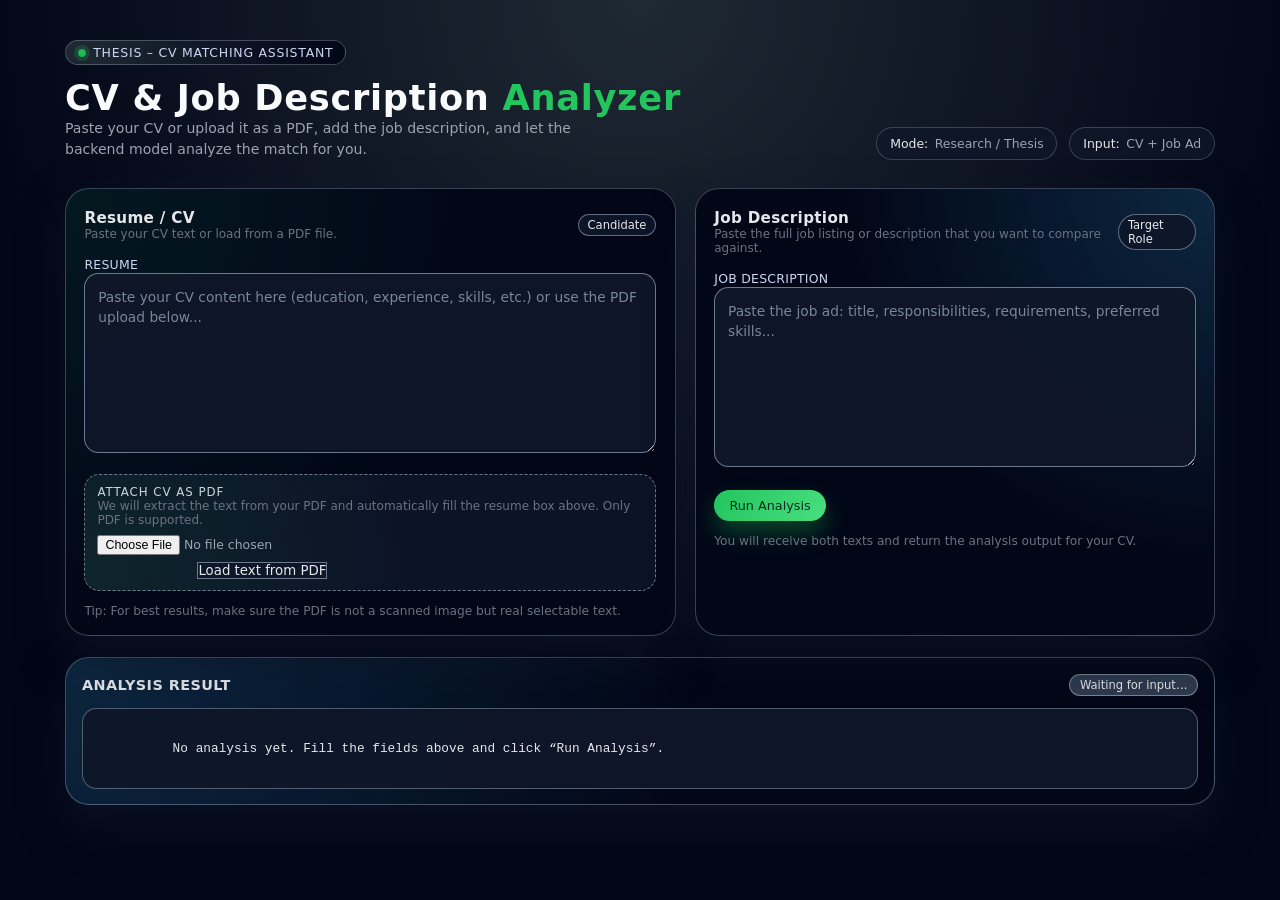
==== index.html @ 62167c49 "prepare site for GitHub Pages" ====
<!DOCTYPE html>
<html lang="en">
<head>
  <meta charset="UTF-8" />
  <title>Thesis – CV & Job Description Analyzer</title>
  <meta name="viewport" content="width=device-width, initial-scale=1.0" />

  <style>
    :root {
      --bg: #0f172a;
      --bg-card: #020617;
      --bg-soft: #020617;
      --accent: #22c55e;
      --accent-soft: rgba(34, 197, 94, 0.1);
      --accent-soft-2: rgba(34, 197, 94, 0.15);
      --border: rgba(148, 163, 184, 0.4);
      --border-soft: rgba(148, 163, 184, 0.3);
      --text-main: #e5e7eb;
      --text-soft: #9ca3af;
      --text-muted: #6b7280;
      --text-strong: #f9fafb;
      --error: #f97373;
      --shadow-soft: 0 22px 45px rgba(15, 23, 42, 0.6);
      --radius-card: 1.5rem;
    }

    * {
      box-sizing: border-box;
      margin: 0;
      padding: 0;
      font-family: system-ui, -apple-system, BlinkMacSystemFont, "SF Pro Text",
        "Segoe UI", sans-serif;
    }

    body {
      min-height: 100vh;
      display: flex;
      flex-direction: column;
      align-items: stretch;
      justify-content: flex-start;
      background: radial-gradient(circle at top, #1f2933 0, #020617 60%);
      color: var(--text-main);
      padding: 2.5rem 1.25rem 2rem;
    }

    .container {
      max-width: 1150px;
      margin: 0 auto;
      width: 100%;
    }

    header {
      display: flex;
      flex-direction: column;
      gap: 0.75rem;
      margin-bottom: 1.75rem;
    }

    .badge {
      display: inline-flex;
      align-items: center;
      gap: 0.45rem;
      padding: 0.25rem 0.75rem;
      border-radius: 999px;
      border: 1px solid rgba(148, 163, 184, 0.4);
      background: radial-gradient(circle at top left, #1f2933, #020617);
      font-size: 0.78rem;
      text-transform: uppercase;
      letter-spacing: 0.06em;
      color: #cbd5f5;
      width: fit-content;
    }

    .badge-dot {
      width: 8px;
      height: 8px;
      border-radius: 999px;
      background: radial-gradient(circle at center, var(--accent), #16a34a);
      box-shadow: 0 0 0 4px rgba(34, 197, 94, 0.18);
    }

    .title-row {
      display: flex;
      align-items: flex-end;
      justify-content: space-between;
      gap: 1rem;
      flex-wrap: wrap;
    }

    h1 {
      font-size: clamp(1.8rem, 3vw, 2.2rem);
      font-weight: 650;
      letter-spacing: 0.02em;
      color: var(--text-strong);
    }

    h1 span {
      color: var(--accent);
    }

    .subtitle {
      max-width: 550px;
      font-size: 0.88rem;
      color: var(--text-soft);
      line-height: 1.5;
    }

    .stats {
      display: flex;
      gap: 0.75rem;
      flex-wrap: wrap;
    }

    .pill {
      padding: 0.5rem 0.8rem;
      border-radius: 999px;
      border: 1px solid rgba(148, 163, 184, 0.32);
      background: rgba(15, 23, 42, 0.8);
      font-size: 0.78rem;
      color: var(--text-soft);
      display: inline-flex;
      align-items: center;
      gap: 0.4rem;
    }

    .pill strong {
      color: #e5e7eb;
      font-weight: 500;
    }

    main {
      display: flex;
      flex-direction: column;
      gap: 1.2rem;
    }

    .grid {
      display: grid;
      grid-template-columns: minmax(0, 1.08fr) minmax(0, 0.92fr);
      gap: 1.2rem;
    }

    @media (max-width: 900px) {
      body {
        padding: 1.75rem 1rem 1.5rem;
      }

      .grid {
        grid-template-columns: minmax(0, 1fr);
      }
    }

    .card {
      background: radial-gradient(
          circle at top left,
          rgba(15, 164, 99, 0.12),
          transparent 55%
        ),
        radial-gradient(circle at bottom right, #020617, #020617);
      border-radius: var(--radius-card);
      border: 1px solid rgba(148, 163, 184, 0.38);
      box-shadow: var(--shadow-soft);
      padding: 1.25rem 1.15rem 1.1rem;
      display: flex;
      flex-direction: column;
      gap: 0.8rem;
      position: relative;
      overflow: hidden;
    }

    .card--secondary {
      background: radial-gradient(
          circle at top right,
          rgba(56, 189, 248, 0.18),
          transparent 55%
        ),
        radial-gradient(circle at bottom left, #020617, #020617);
    }

    .card-header {
      display: flex;
      align-items: center;
      justify-content: space-between;
      gap: 0.5rem;
    }

    .card-title {
      font-size: 0.95rem;
      font-weight: 600;
      color: #e5e7eb;
      letter-spacing: 0.02em;
      display: flex;
      align-items: center;
      gap: 0.45rem;
    }

    .card-kicker {
      font-size: 0.75rem;
      color: var(--text-muted);
    }

    .chip {
      font-size: 0.72rem;
      padding: 0.2rem 0.55rem;
      border-radius: 999px;
      border: 1px solid rgba(148, 163, 184, 0.6);
      background: rgba(15, 23, 42, 0.9);
      color: #e5e7eb;
    }

    label {
      font-size: 0.78rem;
      font-weight: 500;
      color: #cbd5f5;
      letter-spacing: 0.02em;
      text-transform: uppercase;
    }

    textarea {
      width: 100%;
      resize: vertical;
      min-height: 180px;
      max-height: 420px;
      padding: 0.8rem 0.8rem;
      border-radius: 0.9rem;
      border: 1px solid rgba(148, 163, 184, 0.7);
      background: rgba(15, 23, 42, 0.95);
      color: var(--text-main);
      font-size: 0.86rem;
      line-height: 1.5;
      outline: none;
      transition: border 0.18s ease, box-shadow 0.18s ease, background 0.18s ease;
    }

    textarea::placeholder {
      color: rgba(148, 163, 184, 0.8);
    }

    textarea:focus {
      border-color: var(--accent);
      box-shadow: 0 0 0 1px rgba(34, 197, 94, 0.4);
      background: #020617;
    }

    .pdf-upload {
      margin-top: 0.25rem;
      padding: 0.65rem 0.75rem 0.7rem;
      border-radius: 0.95rem;
      border: 1px dashed rgba(148, 163, 184, 0.7);
      background: radial-gradient(
          circle at bottom left,
          rgba(34, 197, 94, 0.1),
          transparent 55%
        ),
        rgba(15, 23, 42, 0.85);
      display: flex;
      flex-direction: column;
      gap: 0.55rem;
      font-size: 0.78rem;
      color: var(--text-soft);
    }

    .pdf-row {
      display: flex;
      flex-wrap: wrap;
      gap: 0.5rem;
      align-items: center;
      justify-content: space-between;
    }

    .pdf-label {
      font-size: 0.74rem;
      text-transform: uppercase;
      letter-spacing: 0.08em;
      color: rgba(226, 232, 240, 0.9);
      font-weight: 500;
    }

    input[type="file"] {
      font-size: 0.78rem;
      color: var(--text-soft);
      max-width: 230px;
    }

    .small {
      font-size: 0.75rem;
      color: var(--text-muted);
    }

    .btn {
      display: inline-flex;
      align-items: center;
      justify-content: center;
      gap: 0.4rem;
      border: none;
      border-radius: 999px;
      padding: 0.5rem 0.95rem;
      font-size: 0.8rem;
      font-weight: 500;
      cursor: pointer;
      background: linear-gradient(120deg, #22c55e, #4ade80);
      color: #022c22;
      box-shadow: 0 12px 25px rgba(22, 163, 74, 0.4);
      transition: transform 0.13s ease, box-shadow 0.13s ease,
        filter 0.12s ease, background 0.18s ease;
      white-space: nowrap;
    }

    .btn:hover:not(:disabled) {
      transform: translateY(-1px);
      box-shadow: 0 18px 38px rgba(16, 185, 129, 0.45);
      filter: brightness(1.03);
    }

    .btn:active:not(:disabled) {
      transform: translateY(0);
      box-shadow: 0 10px 24px rgba(16, 185, 129, 0.5);
      filter: brightness(0.98);
    }

    .btn:disabled {
      opacity: 0.55;
      cursor: default;
      box-shadow: none;
    }

    .btn-outline {
      background: rgba(15, 23, 42, 0.9);
      color: #e5e7eb;
      border: 1px solid rgba(148, 163, 184, 0.7);
      box-shadow: none;
    }

    .btn-outline:hover:not(:disabled) {
      background: rgba(15, 23, 42, 1);
      border-color: var(--accent);
      box-shadow: 0 0 0 1px rgba(34, 197, 94, 0.4);
    }

    .actions-row {
      margin-top: 0.4rem;
      display: flex;
      align-items: center;
      justify-content: space-between;
      gap: 0.8rem;
      flex-wrap: wrap;
    }

    .hint {
      font-size: 0.76rem;
      color: var(--text-muted);
    }

    .result-card {
      margin-top: 0.1rem;
      padding: 1rem 1rem 0.9rem;
      border-radius: var(--radius-card);
      background: radial-gradient(
          circle at top left,
          rgba(56, 189, 248, 0.18),
          transparent 55%
        ),
        radial-gradient(circle at bottom right, #020617, #020617);
      border: 1px solid rgba(148, 163, 184, 0.45);
      box-shadow: var(--shadow-soft);
      display: flex;
      flex-direction: column;
      gap: 0.7rem;
    }

    .result-header {
      display: flex;
      align-items: center;
      justify-content: space-between;
      gap: 0.5rem;
      flex-wrap: wrap;
    }

    .result-title {
      font-size: 0.9rem;
      font-weight: 600;
      color: #e5e7eb;
      letter-spacing: 0.03em;
      text-transform: uppercase;
    }

    .badge-soft {
      font-size: 0.72rem;
      padding: 0.2rem 0.6rem;
      border-radius: 999px;
      background: rgba(51, 65, 85, 0.9);
      color: #e5e7eb;
      border: 1px solid rgba(148, 163, 184, 0.7);
    }

    .result-body {
      border-radius: 0.9rem;
      background: rgba(15, 23, 42, 0.95);
      border: 1px solid rgba(148, 163, 184, 0.5);
      padding: 0.7rem 0.8rem;
      font-size: 0.8rem;
      line-height: 1.5;
      max-height: 320px;
      overflow: auto;
      font-family: ui-monospace, SFMono-Regular, Menlo, Monaco, Consolas,
        "Liberation Mono", "Courier New", monospace;
      white-space: pre-wrap;
      word-break: break-word;
    }

    .status {
      font-size: 0.76rem;
      color: var(--text-muted);
    }

    .status span {
      color: var(--accent);
      font-weight: 500;
    }

    .status-error {
      color: var(--error);
    }
  </style>
</head>
<body>
  <div class="container">
    <header>
      <div class="badge">
        <span class="badge-dot"></span>
        Thesis – CV Matching Assistant
      </div>
      <div class="title-row">
        <div>
          <h1>
            CV & Job Description <span>Analyzer</span>
          </h1>
          <p class="subtitle">
            Paste your CV or upload it as a PDF, add the job description, and let the
            backend model analyze the match for you.
          </p>
        </div>
        <div class="stats">
          <div class="pill">
            <strong>Mode:</strong> Research / Thesis
          </div>
          <div class="pill">
            <strong>Input:</strong> CV + Job Ad
          </div>
        </div>
      </div>
    </header>

    <main>
      <section class="grid">
        <!-- CV / Resume Card -->
        <article class="card">
          <div class="card-header">
            <div>
              <div class="card-title">Resume / CV</div>
              <div class="card-kicker">Paste your CV text or load from a PDF file.</div>
            </div>
            <span class="chip">Candidate</span>
          </div>

          <div>
            <label for="resume">Resume</label>
            <textarea
              id="resume"
              placeholder="Paste your CV content here (education, experience, skills, etc.) or use the PDF upload below..."
            ></textarea>
          </div>

          <div class="pdf-upload">
            <div class="pdf-row">
              <div>
                <div class="pdf-label">Attach CV as PDF</div>
                <p class="small">
                  We will extract the text from your PDF and automatically fill the
                  resume box above. Only PDF is supported.
                </p>
              </div>
              <div style="display:flex; flex-direction:column; gap:0.4rem; align-items:flex-end;">
                <input type="file" id="resumePdf" accept="application/pdf" />
                <button class="btn-outline" id="loadPdfBtn" type="button">
                  Load text from PDF
                </button>
              </div>
            </div>
          </div>

          <div class="hint">
            Tip: For best results, make sure the PDF is not a scanned image but real
            selectable text.
          </div>
        </article>

        <!-- Job Description Card -->
        <article class="card card--secondary">
          <div class="card-header">
            <div>
              <div class="card-title">Job Description</div>
              <div class="card-kicker">
                Paste the full job listing or description that you want to compare against.
              </div>
            </div>
            <span class="chip">Target Role</span>
          </div>

          <div>
            <label for="jobDescription">Job Description</label>
            <textarea
              id="jobDescription"
              placeholder="Paste the job ad: title, responsibilities, requirements, preferred skills..."
            ></textarea>
          </div>

          <div class="actions-row">
            <button class="btn" id="analyze" type="button">
              Run Analysis
            </button>
            <p class="hint">
              You will receive both texts and return the analysis output for your CV.
            </p>
          </div>
          <p class="status" id="status"></p>
        </article>
      </section>

      <!-- Results -->
      <section class="result-card">
        <div class="result-header">
          <div class="result-title">Analysis Result</div>
          <span class="badge-soft" id="resultBadge">Waiting for input…</span>
        </div>
        <div class="result-body" id="analysisResult">
          No analysis yet. Fill the fields above and click “Run Analysis”.
        </div>
      </section>
    </main>
  </div>

  <script src="assets/js/app.js"></script>
</body>
</html>
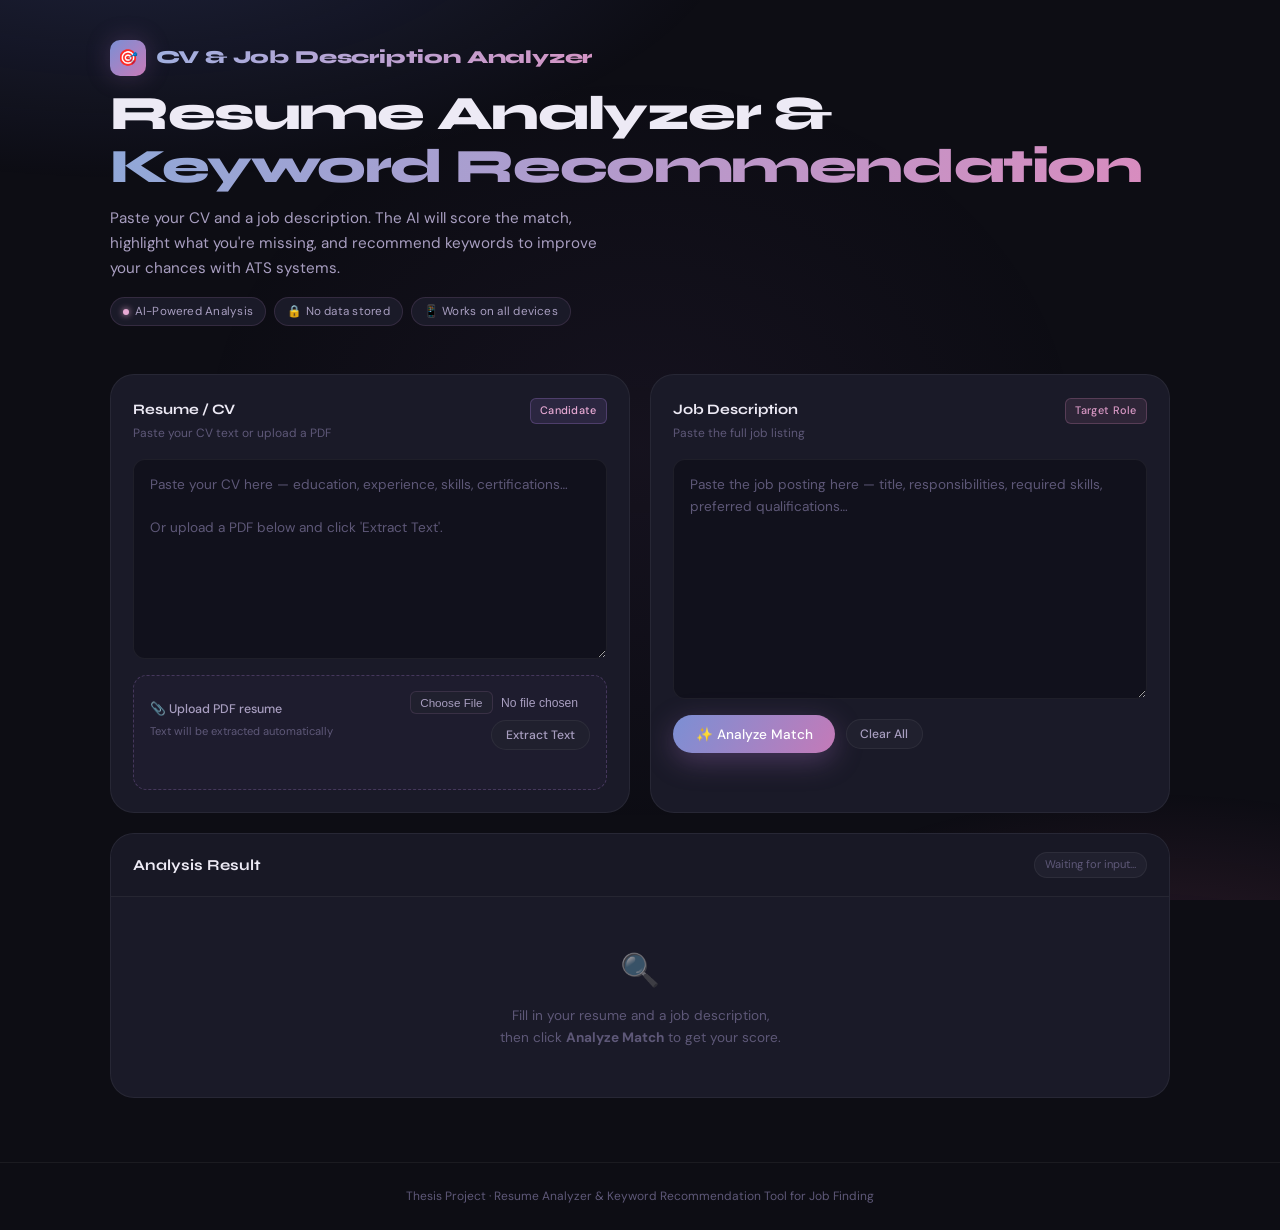
==== commit d3383ccc: "Update index.html" ====
--- a/index.html
+++ b/index.html
@@ -2,544 +2,810 @@
 <html lang="en">
 <head>
   <meta charset="UTF-8" />
-  <title>Thesis – CV & Job Description Analyzer</title>
-  <meta name="viewport" content="width=device-width, initial-scale=1.0" />
+  <meta name="viewport" content="width=device-width, initial-scale=1.0, maximum-scale=1.0" />
+  <title>Resume Analyzer & Keyword Recommendation Tool</title>
+  <link rel="preconnect" href="https://fonts.googleapis.com" />
+  <link href="https://fonts.googleapis.com/css2?family=Syne:wght@400;600;700;800&family=DM+Sans:ital,opsz,wght@0,9..40,300;0,9..40,400;0,9..40,500;1,9..40,300&display=swap" rel="stylesheet" />
 
   <style>
     :root {
-      --bg: #0f172a;
-      --bg-card: #020617;
-      --bg-soft: #020617;
-      --accent: #22c55e;
-      --accent-soft: rgba(34, 197, 94, 0.1);
-      --accent-soft-2: rgba(34, 197, 94, 0.15);
-      --border: rgba(148, 163, 184, 0.4);
-      --border-soft: rgba(148, 163, 184, 0.3);
-      --text-main: #e5e7eb;
-      --text-soft: #9ca3af;
-      --text-muted: #6b7280;
-      --text-strong: #f9fafb;
-      --error: #f97373;
-      --shadow-soft: 0 22px 45px rgba(15, 23, 42, 0.6);
-      --radius-card: 1.5rem;
-    }
-
-    * {
-      box-sizing: border-box;
-      margin: 0;
-      padding: 0;
-      font-family: system-ui, -apple-system, BlinkMacSystemFont, "SF Pro Text",
-        "Segoe UI", sans-serif;
-    }
+      --bg:        #0d0d14;
+      --bg2:       #11111c;
+      --bg3:       #16162280;
+      --surface:   #1a1a28;
+      --surface2:  #20202e;
+      --accent:    #8b7ec8;
+      --accent2:   #c084b8;
+      --accent3:   #e8aad4;
+      --teal:      #a78fc4;
+      --rose:      #e88aaa;
+      --amber:     #e8b88a;
+      --text:      #edeaf5;
+      --text2:     #a89ec0;
+      --text3:     #5e5878;
+      --border:    rgba(200,140,200,.15);
+      --border2:   rgba(255,255,255,.06);
+      --glow:      rgba(180,120,200,.25);
+      --r:         1rem;
+      --r2:        1.5rem;
+    }
+
+    *, *::before, *::after { box-sizing: border-box; margin: 0; padding: 0; }
+    html { scroll-behavior: smooth; }
 
     body {
+      font-family: 'DM Sans', sans-serif;
+      background: var(--bg);
+      color: var(--text);
       min-height: 100vh;
-      display: flex;
-      flex-direction: column;
-      align-items: stretch;
-      justify-content: flex-start;
-      background: radial-gradient(circle at top, #1f2933 0, #020617 60%);
-      color: var(--text-main);
-      padding: 2.5rem 1.25rem 2rem;
-    }
-
-    .container {
-      max-width: 1150px;
+      overflow-x: hidden;
+      line-height: 1.6;
+    }
+
+    body::before {
+      content: '';
+      position: fixed;
+      inset: 0;
+      background:
+        radial-gradient(ellipse 80% 50% at 10% -10%, rgba(100,120,220,.2) 0%, transparent 60%),
+        radial-gradient(ellipse 60% 40% at 90% 110%, rgba(220,100,160,.15) 0%, transparent 55%),
+        radial-gradient(ellipse 50% 60% at 50% 50%, rgba(160,100,200,.06) 0%, transparent 70%);
+      pointer-events: none;
+      z-index: 0;
+    }
+
+    .wrap {
+      position: relative;
+      z-index: 1;
+      max-width: 1100px;
       margin: 0 auto;
-      width: 100%;
+      padding: 2.5rem 1.25rem 4rem;
     }
 
     header {
       display: flex;
       flex-direction: column;
-      gap: 0.75rem;
-      margin-bottom: 1.75rem;
-    }
-
-    .badge {
-      display: inline-flex;
-      align-items: center;
-      gap: 0.45rem;
-      padding: 0.25rem 0.75rem;
+      align-items: flex-start;
+      gap: .75rem;
+      margin-bottom: 3rem;
+      animation: fadeUp .6s ease both;
+    }
+
+    .logo-row { display: flex; align-items: center; gap: .6rem; }
+
+    .logo-icon {
+      width: 36px; height: 36px;
+      border-radius: 10px;
+      background: linear-gradient(135deg, #7b8fd4, #c87ab8);
+      display: flex; align-items: center; justify-content: center;
+      font-size: 1rem; flex-shrink: 0;
+      box-shadow: 0 0 24px var(--glow);
+    }
+
+    .logo-name {
+      font-family: 'Syne', sans-serif;
+      font-weight: 800;
+      font-size: 1.15rem;
+      letter-spacing: -.01em;
+      background: linear-gradient(120deg, #a0b0e0, #d494c4);
+      -webkit-background-clip: text; background-clip: text;
+      -webkit-text-fill-color: transparent;
+    }
+
+    h1 {
+      font-family: 'Syne', sans-serif;
+      font-weight: 800;
+      font-size: clamp(1.9rem, 5vw, 3rem);
+      letter-spacing: -.03em;
+      line-height: 1.1;
+      color: var(--text);
+    }
+
+    h1 em {
+      font-style: normal;
+      background: linear-gradient(110deg, #90a8d8, #d88cbf);
+      -webkit-background-clip: text; background-clip: text;
+      -webkit-text-fill-color: transparent;
+    }
+
+    .tagline { font-size: .95rem; color: var(--text2); max-width: 520px; line-height: 1.65; }
+
+    .pill-row { display: flex; flex-wrap: wrap; gap: .5rem; margin-top: .25rem; }
+
+    .pill {
+      display: inline-flex; align-items: center; gap: .35rem;
+      padding: .28rem .75rem;
       border-radius: 999px;
-      border: 1px solid rgba(148, 163, 184, 0.4);
-      background: radial-gradient(circle at top left, #1f2933, #020617);
-      font-size: 0.78rem;
-      text-transform: uppercase;
-      letter-spacing: 0.06em;
-      color: #cbd5f5;
-      width: fit-content;
-    }
-
-    .badge-dot {
-      width: 8px;
-      height: 8px;
-      border-radius: 999px;
-      background: radial-gradient(circle at center, var(--accent), #16a34a);
-      box-shadow: 0 0 0 4px rgba(34, 197, 94, 0.18);
-    }
-
-    .title-row {
-      display: flex;
-      align-items: flex-end;
-      justify-content: space-between;
-      gap: 1rem;
-      flex-wrap: wrap;
-    }
-
-    h1 {
-      font-size: clamp(1.8rem, 3vw, 2.2rem);
-      font-weight: 650;
-      letter-spacing: 0.02em;
-      color: var(--text-strong);
-    }
-
-    h1 span {
-      color: var(--accent);
-    }
-
-    .subtitle {
-      max-width: 550px;
-      font-size: 0.88rem;
-      color: var(--text-soft);
-      line-height: 1.5;
-    }
-
-    .stats {
-      display: flex;
-      gap: 0.75rem;
-      flex-wrap: wrap;
-    }
-
-    .pill {
-      padding: 0.5rem 0.8rem;
-      border-radius: 999px;
-      border: 1px solid rgba(148, 163, 184, 0.32);
-      background: rgba(15, 23, 42, 0.8);
-      font-size: 0.78rem;
-      color: var(--text-soft);
-      display: inline-flex;
-      align-items: center;
-      gap: 0.4rem;
-    }
-
-    .pill strong {
-      color: #e5e7eb;
-      font-weight: 500;
-    }
-
-    main {
+      background: var(--surface);
+      border: 1px solid var(--border);
+      font-size: .73rem;
+      color: var(--text2);
+      letter-spacing: .02em;
+    }
+
+    .pill-dot {
+      width: 6px; height: 6px; border-radius: 50%;
+      background: var(--accent3);
+      box-shadow: 0 0 6px var(--accent3);
+    }
+
+    .grid {
+      display: grid;
+      grid-template-columns: 1fr 1fr;
+      gap: 1.25rem;
+      margin-bottom: 1.25rem;
+    }
+
+    @media (max-width: 720px) {
+      .grid { grid-template-columns: 1fr; }
+      .wrap { padding: 1.5rem .9rem 3rem; }
+      header { margin-bottom: 2rem; }
+    }
+
+    .card {
+      background: var(--surface);
+      border: 1px solid var(--border2);
+      border-radius: var(--r2);
+      padding: 1.4rem;
       display: flex;
       flex-direction: column;
-      gap: 1.2rem;
-    }
-
-    .grid {
-      display: grid;
-      grid-template-columns: minmax(0, 1.08fr) minmax(0, 0.92fr);
-      gap: 1.2rem;
-    }
-
-    @media (max-width: 900px) {
-      body {
-        padding: 1.75rem 1rem 1.5rem;
-      }
-
-      .grid {
-        grid-template-columns: minmax(0, 1fr);
-      }
-    }
-
-    .card {
-      background: radial-gradient(
-          circle at top left,
-          rgba(15, 164, 99, 0.12),
-          transparent 55%
-        ),
-        radial-gradient(circle at bottom right, #020617, #020617);
-      border-radius: var(--radius-card);
-      border: 1px solid rgba(148, 163, 184, 0.38);
-      box-shadow: var(--shadow-soft);
-      padding: 1.25rem 1.15rem 1.1rem;
+      gap: 1rem;
+      position: relative;
+      overflow: hidden;
+      transition: border-color .25s;
+      animation: fadeUp .6s ease both;
+    }
+
+    .card:nth-child(2) { animation-delay: .07s; }
+
+    .card::before {
+      content: '';
+      position: absolute;
+      top: 0; left: 0; right: 0;
+      height: 1px;
+      background: linear-gradient(90deg, transparent, #a07fd4, #d490c0, transparent);
+      opacity: 0;
+      transition: opacity .3s;
+    }
+
+    .card:focus-within::before { opacity: 1; }
+    .card:focus-within { border-color: rgba(180,130,210,.35); }
+
+    .card-top { display: flex; align-items: flex-start; justify-content: space-between; gap: .5rem; }
+    .card-label-group { display: flex; flex-direction: column; gap: .2rem; }
+
+    .card-label {
+      font-family: 'Syne', sans-serif;
+      font-weight: 700;
+      font-size: .9rem;
+      color: var(--text);
+      display: flex; align-items: center; gap: .4rem;
+    }
+
+    .card-sub { font-size: .75rem; color: var(--text3); }
+
+    .tag {
+      font-size: .68rem;
+      padding: .2rem .55rem;
+      border-radius: 6px;
+      background: rgba(140,110,200,.15);
+      border: 1px solid rgba(160,120,210,.3);
+      color: var(--accent3);
+      font-weight: 500;
+      letter-spacing: .03em;
+      white-space: nowrap;
+    }
+
+    .tag.teal {
+      background: rgba(220,140,190,.1);
+      border-color: rgba(210,130,180,.25);
+      color: #d898c4;
+    }
+
+    textarea {
+      width: 100%;
+      min-height: 200px;
+      resize: vertical;
+      background: var(--bg2);
+      border: 1px solid var(--border2);
+      border-radius: .75rem;
+      padding: .85rem 1rem;
+      color: var(--text);
+      font-family: 'DM Sans', sans-serif;
+      font-size: .85rem;
+      line-height: 1.6;
+      outline: none;
+      transition: border-color .2s, box-shadow .2s, background .2s;
+    }
+
+    textarea::placeholder { color: var(--text3); }
+
+    textarea:focus {
+      border-color: rgba(170,130,210,.5);
+      box-shadow: 0 0 0 3px rgba(160,120,200,.1);
+      background: var(--bg3);
+    }
+
+    .upload-zone {
+      border: 1.5px dashed rgba(160,120,200,.3);
+      border-radius: .85rem;
+      padding: .9rem 1rem;
+      background: rgba(140,100,190,.04);
       display: flex;
       flex-direction: column;
-      gap: 0.8rem;
-      position: relative;
-      overflow: hidden;
-    }
-
-    .card--secondary {
-      background: radial-gradient(
-          circle at top right,
-          rgba(56, 189, 248, 0.18),
-          transparent 55%
-        ),
-        radial-gradient(circle at bottom left, #020617, #020617);
-    }
-
-    .card-header {
-      display: flex;
-      align-items: center;
-      justify-content: space-between;
-      gap: 0.5rem;
-    }
-
-    .card-title {
-      font-size: 0.95rem;
-      font-weight: 600;
-      color: #e5e7eb;
-      letter-spacing: 0.02em;
-      display: flex;
-      align-items: center;
-      gap: 0.45rem;
-    }
-
-    .card-kicker {
-      font-size: 0.75rem;
-      color: var(--text-muted);
-    }
-
-    .chip {
-      font-size: 0.72rem;
-      padding: 0.2rem 0.55rem;
-      border-radius: 999px;
-      border: 1px solid rgba(148, 163, 184, 0.6);
-      background: rgba(15, 23, 42, 0.9);
-      color: #e5e7eb;
-    }
-
-    label {
-      font-size: 0.78rem;
-      font-weight: 500;
-      color: #cbd5f5;
-      letter-spacing: 0.02em;
-      text-transform: uppercase;
-    }
-
-    textarea {
-      width: 100%;
-      resize: vertical;
-      min-height: 180px;
-      max-height: 420px;
-      padding: 0.8rem 0.8rem;
-      border-radius: 0.9rem;
-      border: 1px solid rgba(148, 163, 184, 0.7);
-      background: rgba(15, 23, 42, 0.95);
-      color: var(--text-main);
-      font-size: 0.86rem;
-      line-height: 1.5;
-      outline: none;
-      transition: border 0.18s ease, box-shadow 0.18s ease, background 0.18s ease;
-    }
-
-    textarea::placeholder {
-      color: rgba(148, 163, 184, 0.8);
-    }
-
-    textarea:focus {
-      border-color: var(--accent);
-      box-shadow: 0 0 0 1px rgba(34, 197, 94, 0.4);
-      background: #020617;
-    }
-
-    .pdf-upload {
-      margin-top: 0.25rem;
-      padding: 0.65rem 0.75rem 0.7rem;
-      border-radius: 0.95rem;
-      border: 1px dashed rgba(148, 163, 184, 0.7);
-      background: radial-gradient(
-          circle at bottom left,
-          rgba(34, 197, 94, 0.1),
-          transparent 55%
-        ),
-        rgba(15, 23, 42, 0.85);
-      display: flex;
-      flex-direction: column;
-      gap: 0.55rem;
-      font-size: 0.78rem;
-      color: var(--text-soft);
-    }
-
-    .pdf-row {
-      display: flex;
-      flex-wrap: wrap;
-      gap: 0.5rem;
-      align-items: center;
-      justify-content: space-between;
-    }
-
-    .pdf-label {
-      font-size: 0.74rem;
-      text-transform: uppercase;
-      letter-spacing: 0.08em;
-      color: rgba(226, 232, 240, 0.9);
-      font-weight: 500;
-    }
-
-    input[type="file"] {
-      font-size: 0.78rem;
-      color: var(--text-soft);
-      max-width: 230px;
-    }
-
-    .small {
-      font-size: 0.75rem;
-      color: var(--text-muted);
-    }
+      gap: .6rem;
+      transition: border-color .2s, background .2s;
+    }
+
+    .upload-zone:hover {
+      border-color: rgba(180,130,210,.55);
+      background: rgba(150,110,200,.08);
+    }
+
+    .upload-row { display: flex; align-items: center; justify-content: space-between; flex-wrap: wrap; gap: .5rem; }
+    .upload-info { display: flex; flex-direction: column; gap: .2rem; }
+    .upload-title { font-size: .78rem; font-weight: 500; color: var(--text2); }
+    .upload-hint { font-size: .7rem; color: var(--text3); }
+
+    input[type="file"] { font-size: .76rem; color: var(--text2); max-width: 180px; cursor: pointer; }
+
+    input[type="file"]::file-selector-button {
+      background: var(--surface2);
+      border: 1px solid var(--border);
+      color: var(--text2);
+      border-radius: 6px;
+      padding: .25rem .6rem;
+      font-size: .73rem;
+      cursor: pointer;
+      margin-right: .5rem;
+      transition: background .2s;
+    }
+
+    input[type="file"]::file-selector-button:hover { background: var(--bg3); }
+
+    .btn-group { display: flex; align-items: center; gap: .65rem; flex-wrap: wrap; }
 
     .btn {
       display: inline-flex;
       align-items: center;
       justify-content: center;
-      gap: 0.4rem;
+      gap: .45rem;
       border: none;
       border-radius: 999px;
-      padding: 0.5rem 0.95rem;
-      font-size: 0.8rem;
+      padding: .65rem 1.4rem;
+      font-family: 'DM Sans', sans-serif;
+      font-size: .85rem;
       font-weight: 500;
       cursor: pointer;
-      background: linear-gradient(120deg, #22c55e, #4ade80);
-      color: #022c22;
-      box-shadow: 0 12px 25px rgba(22, 163, 74, 0.4);
-      transition: transform 0.13s ease, box-shadow 0.13s ease,
-        filter 0.12s ease, background 0.18s ease;
+      transition: all .18s ease;
       white-space: nowrap;
-    }
-
-    .btn:hover:not(:disabled) {
-      transform: translateY(-1px);
-      box-shadow: 0 18px 38px rgba(16, 185, 129, 0.45);
-      filter: brightness(1.03);
-    }
-
-    .btn:active:not(:disabled) {
-      transform: translateY(0);
-      box-shadow: 0 10px 24px rgba(16, 185, 129, 0.5);
-      filter: brightness(0.98);
-    }
-
-    .btn:disabled {
-      opacity: 0.55;
-      cursor: default;
-      box-shadow: none;
-    }
-
-    .btn-outline {
-      background: rgba(15, 23, 42, 0.9);
-      color: #e5e7eb;
-      border: 1px solid rgba(148, 163, 184, 0.7);
-      box-shadow: none;
-    }
-
-    .btn-outline:hover:not(:disabled) {
-      background: rgba(15, 23, 42, 1);
-      border-color: var(--accent);
-      box-shadow: 0 0 0 1px rgba(34, 197, 94, 0.4);
-    }
-
-    .actions-row {
-      margin-top: 0.4rem;
+      -webkit-tap-highlight-color: transparent;
+    }
+
+    .btn-primary {
+      background: linear-gradient(120deg, #7b8fd4, #c47ab8);
+      color: #fff;
+      box-shadow: 0 8px 28px rgba(160,110,190,.35);
+    }
+
+    .btn-primary:hover:not(:disabled) { transform: translateY(-2px); box-shadow: 0 14px 36px rgba(170,110,200,.45); }
+    .btn-primary:active:not(:disabled) { transform: translateY(0); }
+    .btn-primary:disabled { opacity: .5; cursor: not-allowed; box-shadow: none; }
+
+    .btn-ghost {
+      background: var(--surface2);
+      color: var(--text2);
+      border: 1px solid var(--border2);
+    }
+
+    .btn-ghost:hover:not(:disabled) { background: var(--bg3); color: var(--text); border-color: rgba(180,130,200,.4); }
+    .btn-ghost:disabled { opacity: .45; cursor: not-allowed; }
+    .btn-sm { padding: .38rem .85rem; font-size: .76rem; }
+
+    .status-line { font-size: .76rem; color: var(--text3); min-height: 1.2em; transition: color .2s; }
+    .status-line.active { color: var(--accent3); }
+    .status-line.error  { color: var(--rose); }
+    .status-line.ok     { color: var(--teal); }
+
+    .result-card {
+      background: var(--surface);
+      border: 1px solid var(--border2);
+      border-radius: var(--r2);
+      overflow: hidden;
+      animation: fadeUp .6s .14s ease both;
+      transition: border-color .3s;
+    }
+
+    .result-card.has-result { border-color: rgba(170,120,210,.3); }
+
+    .result-header {
+      padding: 1.1rem 1.4rem;
+      border-bottom: 1px solid var(--border2);
       display: flex;
       align-items: center;
       justify-content: space-between;
-      gap: 0.8rem;
       flex-wrap: wrap;
-    }
-
-    .hint {
-      font-size: 0.76rem;
-      color: var(--text-muted);
-    }
-
-    .result-card {
-      margin-top: 0.1rem;
-      padding: 1rem 1rem 0.9rem;
-      border-radius: var(--radius-card);
-      background: radial-gradient(
-          circle at top left,
-          rgba(56, 189, 248, 0.18),
-          transparent 55%
-        ),
-        radial-gradient(circle at bottom right, #020617, #020617);
-      border: 1px solid rgba(148, 163, 184, 0.45);
-      box-shadow: var(--shadow-soft);
-      display: flex;
-      flex-direction: column;
-      gap: 0.7rem;
-    }
-
-    .result-header {
-      display: flex;
+      gap: .5rem;
+      background: var(--bg3);
+    }
+
+    .result-header-left { display: flex; align-items: center; gap: .6rem; }
+
+    .result-title { font-family: 'Syne', sans-serif; font-weight: 700; font-size: .95rem; color: var(--text); }
+
+    .status-badge {
+      font-size: .7rem;
+      padding: .2rem .6rem;
+      border-radius: 999px;
+      background: var(--surface2);
+      border: 1px solid var(--border2);
+      color: var(--text3);
+      transition: all .3s;
+    }
+
+    .status-badge.running { background: rgba(140,110,200,.15); border-color: rgba(160,120,210,.3); color: var(--accent3); }
+    .status-badge.done    { background: rgba(200,140,190,.1); border-color: rgba(210,140,190,.3); color: #d898c4; }
+    .status-badge.error   { background: rgba(251,113,133,.1); border-color: rgba(251,113,133,.3); color: var(--rose); }
+
+    .score-section {
+      display: none;
+      padding: 1.4rem;
+      border-bottom: 1px solid var(--border2);
+      gap: 1.5rem;
       align-items: center;
-      justify-content: space-between;
-      gap: 0.5rem;
       flex-wrap: wrap;
-    }
-
-    .result-title {
-      font-size: 0.9rem;
-      font-weight: 600;
-      color: #e5e7eb;
-      letter-spacing: 0.03em;
-      text-transform: uppercase;
-    }
-
-    .badge-soft {
-      font-size: 0.72rem;
-      padding: 0.2rem 0.6rem;
-      border-radius: 999px;
-      background: rgba(51, 65, 85, 0.9);
-      color: #e5e7eb;
-      border: 1px solid rgba(148, 163, 184, 0.7);
-    }
-
-    .result-body {
-      border-radius: 0.9rem;
-      background: rgba(15, 23, 42, 0.95);
-      border: 1px solid rgba(148, 163, 184, 0.5);
-      padding: 0.7rem 0.8rem;
-      font-size: 0.8rem;
-      line-height: 1.5;
-      max-height: 320px;
-      overflow: auto;
-      font-family: ui-monospace, SFMono-Regular, Menlo, Monaco, Consolas,
-        "Liberation Mono", "Courier New", monospace;
-      white-space: pre-wrap;
-      word-break: break-word;
-    }
-
-    .status {
-      font-size: 0.76rem;
-      color: var(--text-muted);
-    }
-
-    .status span {
-      color: var(--accent);
-      font-weight: 500;
-    }
-
-    .status-error {
-      color: var(--error);
-    }
+      background: linear-gradient(135deg, rgba(120,100,190,.06), rgba(200,120,170,.04));
+    }
+
+    .score-section.visible { display: flex; }
+
+    .score-ring-wrap { position: relative; width: 90px; height: 90px; flex-shrink: 0; }
+    .score-ring-wrap svg { transform: rotate(-90deg); }
+    .score-ring-bg { fill: none; stroke: var(--surface2); stroke-width: 7; }
+    .score-ring-fill {
+      fill: none; stroke-width: 7; stroke-linecap: round;
+      stroke-dasharray: 226; stroke-dashoffset: 226;
+      transition: stroke-dashoffset 1.2s cubic-bezier(.4,0,.2,1), stroke .5s;
+    }
+
+    .score-text {
+      position: absolute; inset: 0;
+      display: flex; flex-direction: column;
+      align-items: center; justify-content: center;
+    }
+
+    .score-num { font-family: 'Syne', sans-serif; font-weight: 800; font-size: 1.4rem; line-height: 1; color: var(--text); }
+    .score-pct { font-size: .65rem; color: var(--text3); letter-spacing: .05em; }
+    .score-meta { display: flex; flex-direction: column; gap: .5rem; }
+
+    .score-interp { font-family: 'Syne', sans-serif; font-weight: 700; font-size: 1.15rem; }
+    .score-interp.poor      { color: var(--rose); }
+    .score-interp.fair      { color: var(--amber); }
+    .score-interp.good      { color: var(--teal); }
+    .score-interp.excellent { background: linear-gradient(90deg, #a0b0e0, #d494c4); -webkit-background-clip: text; background-clip: text; -webkit-text-fill-color: transparent; }
+
+    .score-comment { font-size: .82rem; color: var(--text2); max-width: 420px; line-height: 1.55; }
+    .score-stats { display: flex; gap: .5rem; flex-wrap: wrap; margin-top: .25rem; }
+    .stat-chip { font-size: .72rem; padding: .22rem .6rem; border-radius: 6px; background: var(--bg2); border: 1px solid var(--border2); color: var(--text2); }
+    .stat-chip strong { color: var(--text); }
+
+    .skills-grid { display: none; grid-template-columns: 1fr 1fr; gap: 0; }
+    .skills-grid.visible { display: grid; }
+
+    @media (max-width: 560px) {
+      .skills-grid { grid-template-columns: 1fr; }
+      .skills-col:first-child { border-bottom: 1px solid var(--border2); border-right: none !important; }
+    }
+
+    .skills-col { padding: 1.2rem 1.4rem; }
+    .skills-col:first-child { border-right: 1px solid var(--border2); }
+
+    .skills-col-title { font-family: 'Syne', sans-serif; font-weight: 700; font-size: .78rem; letter-spacing: .06em; text-transform: uppercase; margin-bottom: .85rem; }
+    .skills-col-title.matched { color: #a0c4a0; }
+    .skills-col-title.missing { color: var(--rose); }
+
+    .skill-tags { display: flex; flex-wrap: wrap; gap: .4rem; }
+
+    .skill-tag { font-size: .74rem; padding: .28rem .65rem; border-radius: 6px; font-weight: 400; animation: popIn .25s ease both; }
+    .skill-tag.matched { background: rgba(140,200,150,.1); border: 1px solid rgba(140,190,140,.22); color: #a0c8a0; }
+    .skill-tag.missing { background: rgba(251,113,133,.08); border: 1px solid rgba(251,113,133,.22); color: var(--rose); }
+
+    .no-skills { font-size: .78rem; color: var(--text3); font-style: italic; }
+
+    .raw-section { border-top: 1px solid var(--border2); }
+
+    .raw-toggle {
+      width: 100%; background: none; border: none; padding: .75rem 1.4rem;
+      text-align: left; cursor: pointer; font-size: .78rem; color: var(--text3);
+      display: flex; align-items: center; gap: .4rem; transition: color .2s;
+      font-family: 'DM Sans', sans-serif;
+    }
+
+    .raw-toggle:hover { color: var(--text2); }
+    .raw-toggle .arrow { transition: transform .2s; }
+    .raw-toggle.open .arrow { transform: rotate(90deg); }
+
+    .raw-body {
+      display: none; padding: .75rem 1.4rem 1.2rem;
+      font-size: .76rem; font-family: ui-monospace, 'Cascadia Code', Menlo, monospace;
+      line-height: 1.6; color: var(--text2); white-space: pre-wrap; word-break: break-word;
+      border-top: 1px solid var(--border2); background: var(--bg2);
+      max-height: 280px; overflow-y: auto;
+    }
+
+    .raw-body.open { display: block; }
+
+    .empty-state { padding: 3rem 1.4rem; text-align: center; color: var(--text3); }
+    .empty-icon { font-size: 2rem; margin-bottom: .6rem; opacity: .5; }
+    .empty-text { font-size: .85rem; }
+
+    footer {
+      position: relative; z-index: 1; text-align: center;
+      padding: 1.5rem 1rem; font-size: .75rem; color: var(--text3);
+      border-top: 1px solid var(--border2);
+    }
+
+    .spinner {
+      width: 14px; height: 14px;
+      border: 2px solid rgba(255,255,255,.25);
+      border-top-color: #fff;
+      border-radius: 50%;
+      animation: spin .7s linear infinite;
+      display: none; flex-shrink: 0;
+    }
+
+    .btn-primary.loading .spinner { display: block; }
+    .btn-primary.loading .btn-text { opacity: .6; }
+
+    @keyframes fadeUp { from { opacity: 0; transform: translateY(18px); } to { opacity: 1; transform: translateY(0); } }
+    @keyframes spin { to { transform: rotate(360deg); } }
+    @keyframes popIn { from { opacity: 0; transform: scale(.85); } to { opacity: 1; transform: scale(1); } }
+
+    ::-webkit-scrollbar { width: 5px; }
+    ::-webkit-scrollbar-track { background: transparent; }
+    ::-webkit-scrollbar-thumb { background: var(--surface2); border-radius: 99px; }
   </style>
 </head>
 <body>
-  <div class="container">
-    <header>
-      <div class="badge">
-        <span class="badge-dot"></span>
-        Thesis – CV Matching Assistant
+<div class="wrap">
+
+  <header>
+    <div class="logo-row">
+      <div class="logo-icon">🎯</div>
+      <span class="logo-name">CV & Job Description Analyzer</span>
+    </div>
+    <h1>Resume Analyzer & <em>Keyword Recommendation</em></h1>
+    <p class="tagline">Paste your CV and a job description. The AI will score the match, highlight what you're missing, and recommend keywords to improve your chances with ATS systems.</p>
+    <div class="pill-row">
+      <span class="pill"><span class="pill-dot"></span> AI-Powered Analysis</span>
+      <span class="pill">🔒 No data stored</span>
+      <span class="pill">📱 Works on all devices</span>
+    </div>
+  </header>
+
+  <div class="grid">
+
+    <div class="card">
+      <div class="card-top">
+        <div class="card-label-group">
+          <div class="card-label">Resume / CV</div>
+          <div class="card-sub">Paste your CV text or upload a PDF</div>
+        </div>
+        <span class="tag">Candidate</span>
       </div>
-      <div class="title-row">
-        <div>
-          <h1>
-            CV & Job Description <span>Analyzer</span>
-          </h1>
-          <p class="subtitle">
-            Paste your CV or upload it as a PDF, add the job description, and let the
-            backend model analyze the match for you.
-          </p>
-        </div>
-        <div class="stats">
-          <div class="pill">
-            <strong>Mode:</strong> Research / Thesis
+
+      <textarea id="resume" placeholder="Paste your CV here — education, experience, skills, certifications…&#10;&#10;Or upload a PDF below and click 'Extract Text'." aria-label="Resume text"></textarea>
+
+      <div class="upload-zone">
+        <div class="upload-row">
+          <div class="upload-info">
+            <div class="upload-title">📎 Upload PDF resume</div>
+            <div class="upload-hint">Text will be extracted automatically</div>
           </div>
-          <div class="pill">
-            <strong>Input:</strong> CV + Job Ad
+          <div style="display:flex;flex-direction:column;gap:.4rem;align-items:flex-end;">
+            <input type="file" id="resumePdf" accept="application/pdf" aria-label="Upload PDF resume" />
+            <button class="btn btn-ghost btn-sm" id="loadPdfBtn" type="button">Extract Text</button>
           </div>
         </div>
+        <div class="status-line" id="pdfStatus"></div>
       </div>
-    </header>
-
-    <main>
-      <section class="grid">
-        <!-- CV / Resume Card -->
-        <article class="card">
-          <div class="card-header">
-            <div>
-              <div class="card-title">Resume / CV</div>
-              <div class="card-kicker">Paste your CV text or load from a PDF file.</div>
-            </div>
-            <span class="chip">Candidate</span>
-          </div>
-
-          <div>
-            <label for="resume">Resume</label>
-            <textarea
-              id="resume"
-              placeholder="Paste your CV content here (education, experience, skills, etc.) or use the PDF upload below..."
-            ></textarea>
-          </div>
-
-          <div class="pdf-upload">
-            <div class="pdf-row">
-              <div>
-                <div class="pdf-label">Attach CV as PDF</div>
-                <p class="small">
-                  We will extract the text from your PDF and automatically fill the
-                  resume box above. Only PDF is supported.
-                </p>
-              </div>
-              <div style="display:flex; flex-direction:column; gap:0.4rem; align-items:flex-end;">
-                <input type="file" id="resumePdf" accept="application/pdf" />
-                <button class="btn-outline" id="loadPdfBtn" type="button">
-                  Load text from PDF
-                </button>
-              </div>
-            </div>
-          </div>
-
-          <div class="hint">
-            Tip: For best results, make sure the PDF is not a scanned image but real
-            selectable text.
-          </div>
-        </article>
-
-        <!-- Job Description Card -->
-        <article class="card card--secondary">
-          <div class="card-header">
-            <div>
-              <div class="card-title">Job Description</div>
-              <div class="card-kicker">
-                Paste the full job listing or description that you want to compare against.
-              </div>
-            </div>
-            <span class="chip">Target Role</span>
-          </div>
-
-          <div>
-            <label for="jobDescription">Job Description</label>
-            <textarea
-              id="jobDescription"
-              placeholder="Paste the job ad: title, responsibilities, requirements, preferred skills..."
-            ></textarea>
-          </div>
-
-          <div class="actions-row">
-            <button class="btn" id="analyze" type="button">
-              Run Analysis
-            </button>
-            <p class="hint">
-              You will receive both texts and return the analysis output for your CV.
-            </p>
-          </div>
-          <p class="status" id="status"></p>
-        </article>
-      </section>
-
-      <!-- Results -->
-      <section class="result-card">
-        <div class="result-header">
-          <div class="result-title">Analysis Result</div>
-          <span class="badge-soft" id="resultBadge">Waiting for input…</span>
+    </div>
+
+    <div class="card">
+      <div class="card-top">
+        <div class="card-label-group">
+          <div class="card-label">Job Description</div>
+          <div class="card-sub">Paste the full job listing</div>
         </div>
-        <div class="result-body" id="analysisResult">
-          No analysis yet. Fill the fields above and click “Run Analysis”.
+        <span class="tag teal">Target Role</span>
+      </div>
+
+      <textarea id="jobDescription" placeholder="Paste the job posting here — title, responsibilities, required skills, preferred qualifications…" aria-label="Job description text" style="min-height: 240px;"></textarea>
+
+      <div class="btn-group">
+        <button class="btn btn-primary" id="analyzeBtn" type="button">
+          <div class="spinner" aria-hidden="true"></div>
+          <span class="btn-text">✨ Analyze Match</span>
+        </button>
+        <button class="btn btn-ghost btn-sm" id="clearBtn" type="button">Clear All</button>
+      </div>
+      <div class="status-line" id="analyzeStatus"></div>
+    </div>
+
+  </div>
+
+  <div class="result-card" id="resultCard">
+    <div class="result-header">
+      <div class="result-header-left">
+        <div class="result-title">Analysis Result</div>
+      </div>
+      <span class="status-badge" id="statusBadge">Waiting for input…</span>
+    </div>
+
+    <div class="score-section" id="scoreSection">
+      <div class="score-ring-wrap">
+        <svg viewBox="0 0 90 90" width="90" height="90">
+          <circle class="score-ring-bg" cx="45" cy="45" r="36"/>
+          <circle class="score-ring-fill" id="ringFill" cx="45" cy="45" r="36"/>
+        </svg>
+        <div class="score-text">
+          <div class="score-num" id="scoreNum">0</div>
+          <div class="score-pct">MATCH</div>
         </div>
-      </section>
-    </main>
+      </div>
+      <div class="score-meta">
+        <div class="score-interp" id="scoreInterp">—</div>
+        <div class="score-comment" id="scoreComment"></div>
+        <div class="score-stats" id="scoreStats"></div>
+      </div>
+    </div>
+
+    <div class="skills-grid" id="skillsGrid">
+      <div class="skills-col">
+        <div class="skills-col-title matched">✓ Matched Skills</div>
+        <div class="skill-tags" id="matchedTags"></div>
+      </div>
+      <div class="skills-col">
+        <div class="skills-col-title missing">✗ Missing Keywords</div>
+        <div class="skill-tags" id="missingTags"></div>
+      </div>
+    </div>
+
+    <div class="raw-section" id="rawSection" style="display:none;">
+      <button class="raw-toggle" id="rawToggle" type="button">
+        <span class="arrow">▶</span> Full AI Analysis
+      </button>
+      <div class="raw-body" id="rawBody"></div>
+    </div>
+
+    <div class="empty-state" id="emptyState">
+      <div class="empty-icon">🔍</div>
+      <div class="empty-text">Fill in your resume and a job description,<br>then click <strong>Analyze Match</strong> to get your score.</div>
+    </div>
   </div>
 
-  <script src="assets/js/app.js"></script>
+</div>
+
+<footer>
+  Thesis Project &middot; Resume Analyzer &amp; Keyword Recommendation Tool for Job Finding
+</footer>
+
+<script>
+async function extractPdfText(file) {
+  if (!window.pdfjsLib) {
+    await loadScript('https://cdnjs.cloudflare.com/ajax/libs/pdf.js/3.11.174/pdf.min.js');
+    window.pdfjsLib.GlobalWorkerOptions.workerSrc =
+      'https://cdnjs.cloudflare.com/ajax/libs/pdf.js/3.11.174/pdf.worker.min.js';
+  }
+  const buf = await file.arrayBuffer();
+  const pdf = await window.pdfjsLib.getDocument({ data: buf }).promise;
+  let text = '';
+  for (let i = 1; i <= pdf.numPages; i++) {
+    const page = await pdf.getPage(i);
+    const content = await page.getTextContent();
+    text += content.items.map(s => s.str).join(' ') + '\n';
+  }
+  return text.trim();
+}
+
+function loadScript(src) {
+  return new Promise((res, rej) => {
+    const s = document.createElement('script');
+    s.src = src; s.onload = res; s.onerror = rej;
+    document.head.appendChild(s);
+  });
+}
+
+async function callClaude(resumeText, jobText) {
+  const prompt = `You are an expert ATS (Applicant Tracking System) and career coach.
+Analyze the match between the candidate's resume and the job description.
+
+RESUME:
+${resumeText.slice(0, 4000)}
+
+JOB DESCRIPTION:
+${jobText.slice(0, 3000)}
+
+Respond ONLY with a JSON object (no markdown, no backticks) with this exact structure:
+{
+  "score": <number 0-100>,
+  "interpretation": "<Poor|Fair|Good|Excellent>",
+  "comment": "<2-3 sentence honest evaluation of the match>",
+  "matched_skills": ["skill1", "skill2", ...],
+  "missing_keywords": ["keyword1", "keyword2", ...],
+  "matched_count": <number>,
+  "job_skill_count": <number>,
+  "resume_skill_count": <number>
+}
+
+Rules:
+- score: realistic 0-100 integer (not inflated)
+- matched_skills: skills present in BOTH documents (max 20, concise terms)
+- missing_keywords: important keywords from job NOT in resume (max 15, most impactful first)
+- comment: be honest and specific, mention key gaps or strengths`;
+
+  const resp = await fetch('https://api.anthropic.com/v1/messages', {
+    method: 'POST',
+    headers: { 'Content-Type': 'application/json' },
+    body: JSON.stringify({
+      model: 'claude-sonnet-4-20250514',
+      max_tokens: 1000,
+      messages: [{ role: 'user', content: prompt }]
+    })
+  });
+
+  if (!resp.ok) {
+    const err = await resp.json().catch(() => ({}));
+    throw new Error(err.error?.message || `API error ${resp.status}`);
+  }
+
+  const data = await resp.json();
+  const raw = data.content?.map(b => b.text || '').join('') || '';
+  const clean = raw.replace(/```json|```/gi, '').trim();
+  return JSON.parse(clean);
+}
+
+function setStatus(el, msg, cls = '') {
+  el.textContent = msg;
+  el.className = 'status-line' + (cls ? ' ' + cls : '');
+}
+
+function setBadge(text, cls = '') {
+  const b = document.getElementById('statusBadge');
+  b.textContent = text;
+  b.className = 'status-badge' + (cls ? ' ' + cls : '');
+}
+
+function animateScore(target) {
+  const el = document.getElementById('scoreNum');
+  const ring = document.getElementById('ringFill');
+  const circumference = 226;
+  let color = '#e88aaa';
+  if (target >= 40) color = '#e8b88a';
+  if (target >= 60) color = '#a0b8d8';
+  if (target >= 80) color = '#c484b8';
+  ring.style.stroke = color;
+  let current = 0;
+  const step = () => {
+    if (current >= target) { el.textContent = target; return; }
+    current = Math.min(current + Math.ceil((target - current) / 8) + 1, target);
+    el.textContent = current;
+    ring.style.strokeDashoffset = circumference - (circumference * current / 100);
+    requestAnimationFrame(step);
+  };
+  requestAnimationFrame(step);
+}
+
+function renderResult(result, rawText) {
+  document.getElementById('scoreSection').classList.add('visible');
+  animateScore(result.score);
+  const interp = document.getElementById('scoreInterp');
+  interp.textContent = result.interpretation;
+  interp.className = 'score-interp ' + (result.interpretation || '').toLowerCase();
+  document.getElementById('scoreComment').textContent = result.comment || '';
+  document.getElementById('scoreStats').innerHTML = [
+    result.matched_count != null ? `<span class="stat-chip"><strong>${result.matched_count}</strong> matched</span>` : '',
+    result.missing_keywords?.length ? `<span class="stat-chip"><strong>${result.missing_keywords.length}</strong> missing</span>` : '',
+    result.job_skill_count != null ? `<span class="stat-chip"><strong>${result.job_skill_count}</strong> job skills</span>` : '',
+  ].filter(Boolean).join('');
+  document.getElementById('skillsGrid').classList.add('visible');
+  const matched = result.matched_skills || [];
+  const missing = result.missing_keywords || [];
+  document.getElementById('matchedTags').innerHTML = matched.length
+    ? matched.map((s, i) => `<span class="skill-tag matched" style="animation-delay:${i*35}ms">${s}</span>`).join('')
+    : '<span class="no-skills">None detected</span>';
+  document.getElementById('missingTags').innerHTML = missing.length
+    ? missing.map((s, i) => `<span class="skill-tag missing" style="animation-delay:${i*35}ms">${s}</span>`).join('')
+    : '<span class="no-skills">No critical gaps! 🎉</span>';
+  document.getElementById('rawSection').style.display = 'block';
+  document.getElementById('rawBody').textContent = rawText;
+  document.getElementById('emptyState').style.display = 'none';
+  document.getElementById('resultCard').classList.add('has-result');
+  setBadge('Completed ✓', 'done');
+}
+
+document.getElementById('loadPdfBtn').addEventListener('click', async () => {
+  const input = document.getElementById('resumePdf');
+  const status = document.getElementById('pdfStatus');
+  if (!input.files || !input.files[0]) { setStatus(status, 'Please choose a PDF file first.', 'error'); return; }
+  const btn = document.getElementById('loadPdfBtn');
+  btn.disabled = true; btn.textContent = 'Extracting…';
+  setStatus(status, 'Reading PDF…', 'active');
+  try {
+    const text = await extractPdfText(input.files[0]);
+    if (!text) throw new Error('No text found — is this a scanned image PDF?');
+    document.getElementById('resume').value = text;
+    setStatus(status, `✓ Extracted ${text.length.toLocaleString()} characters from PDF`, 'ok');
+  } catch (e) {
+    setStatus(status, '✗ ' + (e.message || 'PDF extraction failed'), 'error');
+  } finally {
+    btn.disabled = false; btn.textContent = 'Extract Text';
+  }
+});
+
+document.getElementById('analyzeBtn').addEventListener('click', async () => {
+  const resume = document.getElementById('resume').value.trim();
+  const job    = document.getElementById('jobDescription').value.trim();
+  const status = document.getElementById('analyzeStatus');
+  const btn    = document.getElementById('analyzeBtn');
+
+  if (!resume) { setStatus(status, '✗ Please provide your resume text.', 'error'); document.getElementById('resume').focus(); return; }
+  if (!job)    { setStatus(status, '✗ Please paste the job description.', 'error'); document.getElementById('jobDescription').focus(); return; }
+
+  document.getElementById('scoreSection').classList.remove('visible');
+  document.getElementById('skillsGrid').classList.remove('visible');
+  document.getElementById('rawSection').style.display = 'none';
+  document.getElementById('rawBody').classList.remove('open');
+  document.getElementById('rawToggle').classList.remove('open');
+  document.getElementById('emptyState').style.display = '';
+  document.getElementById('resultCard').classList.remove('has-result');
+  document.getElementById('ringFill').style.strokeDashoffset = 226;
+  document.getElementById('scoreNum').textContent = '0';
+
+  btn.disabled = true; btn.classList.add('loading');
+  btn.querySelector('.btn-text').textContent = 'Analyzing…';
+  setBadge('Running…', 'running');
+  setStatus(status, 'Sending to AI for analysis…', 'active');
+
+  try {
+    const result = await callClaude(resume, job);
+    renderResult(result, JSON.stringify(result, null, 2));
+    setStatus(status, '✓ Analysis complete.', 'ok');
+  } catch (e) {
+    console.error(e);
+    const msg = e.message || 'Unknown error';
+    setStatus(status, '✗ ' + msg, 'error');
+    setBadge('Error', 'error');
+    document.getElementById('emptyState').innerHTML =
+      `<div class="empty-icon">⚠️</div><div class="empty-text" style="color:var(--rose)">${msg}</div>`;
+  } finally {
+    btn.disabled = false; btn.classList.remove('loading');
+    btn.querySelector('.btn-text').textContent = '✨ Analyze Match';
+  }
+});
+
+document.getElementById('clearBtn').addEventListener('click', () => {
+  document.getElementById('resume').value = '';
+  document.getElementById('jobDescription').value = '';
+  document.getElementById('resumePdf').value = '';
+  setStatus(document.getElementById('pdfStatus'), '');
+  setStatus(document.getElementById('analyzeStatus'), '');
+  document.getElementById('scoreSection').classList.remove('visible');
+  document.getElementById('skillsGrid').classList.remove('visible');
+  document.getElementById('rawSection').style.display = 'none';
+  document.getElementById('emptyState').style.display = '';
+  document.getElementById('resultCard').classList.remove('has-result');
+  document.getElementById('ringFill').style.strokeDashoffset = 226;
+  document.getElementById('scoreNum').textContent = '0';
+  setBadge('Waiting for input…');
+  document.getElementById('emptyState').innerHTML =
+    '<div class="empty-icon">🔍</div><div class="empty-text">Fill in your resume and a job description,<br>then click <strong>Analyze Match</strong> to get your score.</div>';
+});
+
+document.getElementById('rawToggle').addEventListener('click', () => {
+  document.getElementById('rawToggle').classList.toggle('open');
+  document.getElementById('rawBody').classList.toggle('open');
+});
+</script>
 </body>
 </html>
